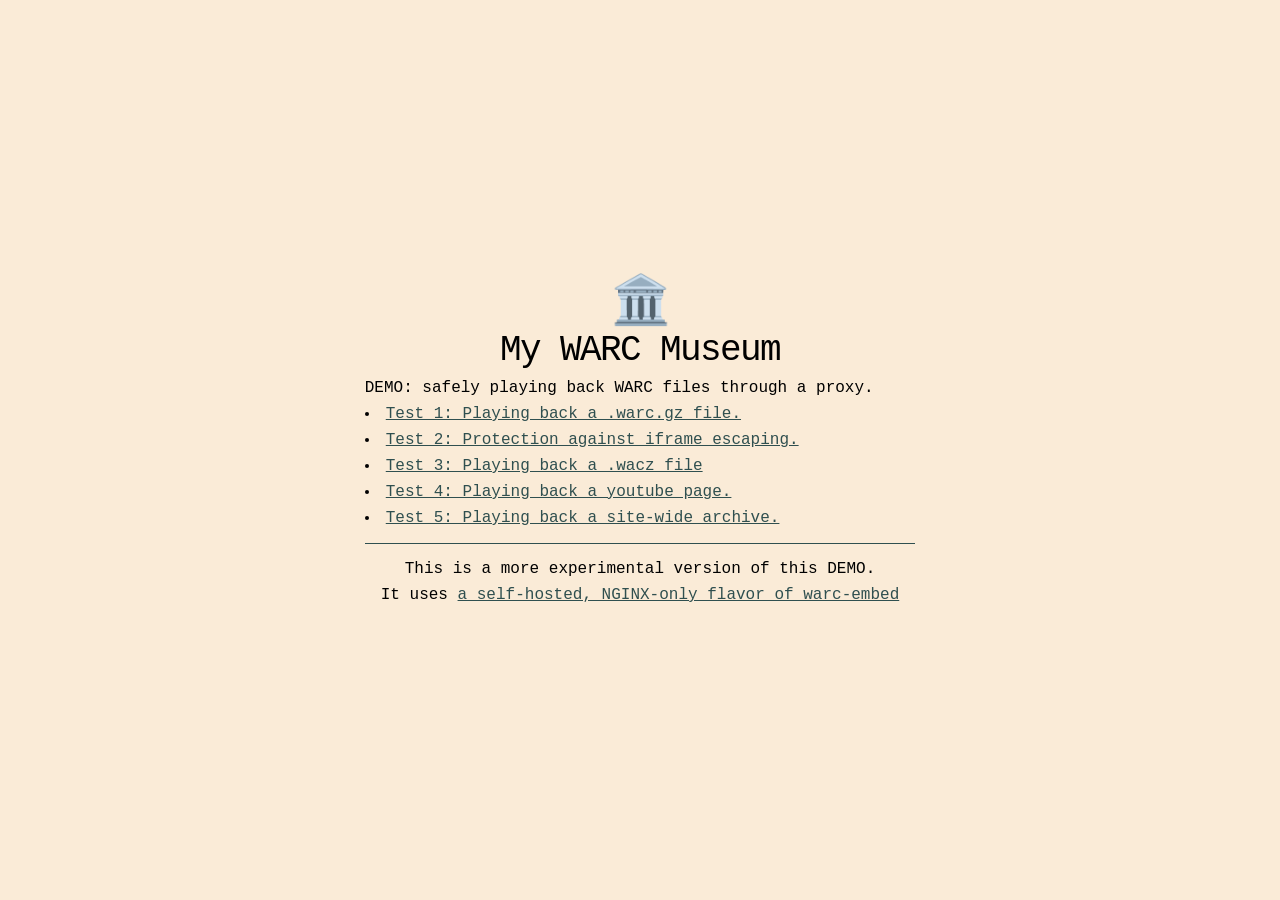
==== public/index.html @ 61e73a8a "Demo: NGINX version of warc-embed" ====
<!doctype html>
<html lang="en">
  <head>
    <title>My WARC Museum 🏛️ | WARC EMBED Demo</title>
    <meta charset="UTF-8" />
    <meta name="viewport" content="width=device-width, initial-scale=1.0" />
    <meta name="robots" content="noindex, nofollow"/>

    <link rel="stylesheet" href="styles.css">
  </head>

  <body id="index">

    <main>
      <h1><span aria-hidden="true">🏛️<br></span>My WARC Museum</h1>

      <p>DEMO: safely playing back WARC files through a proxy.</p>

      <ul>
        <li><a href="/test1">Test 1: Playing back a .warc.gz file.</a></li>
        <li><a href="/test2">Test 2: Protection against iframe escaping.</a></li>
        <li><a href="/test3">Test 3: Playing back a .wacz file</a></li>
        <li><a href="/test4">Test 4: Playing back a youtube page.</a></li>
        <li><a href="/test5">Test 5: Playing back a site-wide archive.</a></li>
      </ul>

      <div class="warning">
        <p>This is a more experimental version of this DEMO.</p>
        <p>It uses <a href="https://github.com/harvard-lil/warc-embed">a self-hosted, NGINX-only flavor of warc-embed</a></p>
      </p>

    <main>

  </body>
</html>
---- public/styles.css ----
* {
  box-sizing: border-box;
  margin: 0px;
  padding: 0px;
}

html {
  font-size: 18px;
}

@media (max-width: 790px) {
  html {
    font-size: 14px;
  }
}

@media (max-width: 1280px) {
  html {
    font-size: 16px;
  }
}

body {
  min-height: 100vh;
  font-family: 'Courier New', Courier, monospace;
  background-color: antiquewhite;
  color: black;
}


a, a:visited, a:hover {
  color:darkslategrey;
}

a:hover {
  text-decoration: none; 
}

ul {
  list-style-position: inside;
}

/* Index page */
body#index {
  display: flex;
  padding: 1rem;
}

body#index main {
  margin: auto;
}

body#index main h1 {
  letter-spacing: -0.1rem;
  text-align: center;
  font-weight: normal;
  font-size: 2.25rem;
  margin-bottom: 0.5rem;
}

body#index main h1 span {
  font-size: 3rem;
}

body#index main p {
  margin-bottom: 0.5rem;
}

body#index main .warning {
  border-top: 1px solid darkslategrey;
  padding: 1rem;
  text-align: center;
  margin-top: 1rem;
}

body#index main > ul > li {
  margin-bottom: 0.5rem;
}


/* Individual item */
body#item {
  max-width: 90%;
  margin: auto;
  padding-bottom: 2rem;
}

body#item header {
  display: flex;
  padding: 1rem;
  padding-top: 1.5rem;
  max-width: 90ch;
  margin: auto;
}


body#item header div {
  margin: auto;
}

body#item header div p {
  line-height: 1.35rem;
  letter-spacing: -0.5px;
  margin-bottom: 0.45rem;
}

body#item header div p a {
  padding: 0.25rem;
  padding-left: 0.5rem;
  padding-right: 0.5rem;
  border-radius: 0.25rem;
}

body#item header div p span {
  display: inline-block;
  background-color: navajowhite;
  padding: 0.15rem;
  padding-left: 0.25rem;
  padding-right: 0.25rem;
  border-radius: 0.25rem;
  line-height: 1rem;
}

body#item header div h1 {
  font-weight: normal;
  letter-spacing: -0.1rem;
  margin-bottom: 0.5rem;
}

@media (max-width: 790px) {
  body#item header div h1 {
    font-size: 1.85rem;
  }
}

body#item iframe {
  display: block;
  width: 100%;
  height: 90vh;
  margin: auto;
  border: 2px solid darkslategrey;
  border-radius: 0.5rem;
  /*
  box-shadow: rgba(240, 46, 170, 0.4) 5px 5px,
   rgba(240, 46, 170, 0.3) 10px 10px, 
   rgba(240, 46, 170, 0.2) 15px 15px, 
   rgba(240, 46, 170, 0.1) 20px 20px, 
   rgba(240, 46, 170, 0.05) 25px 25px;
  */
}
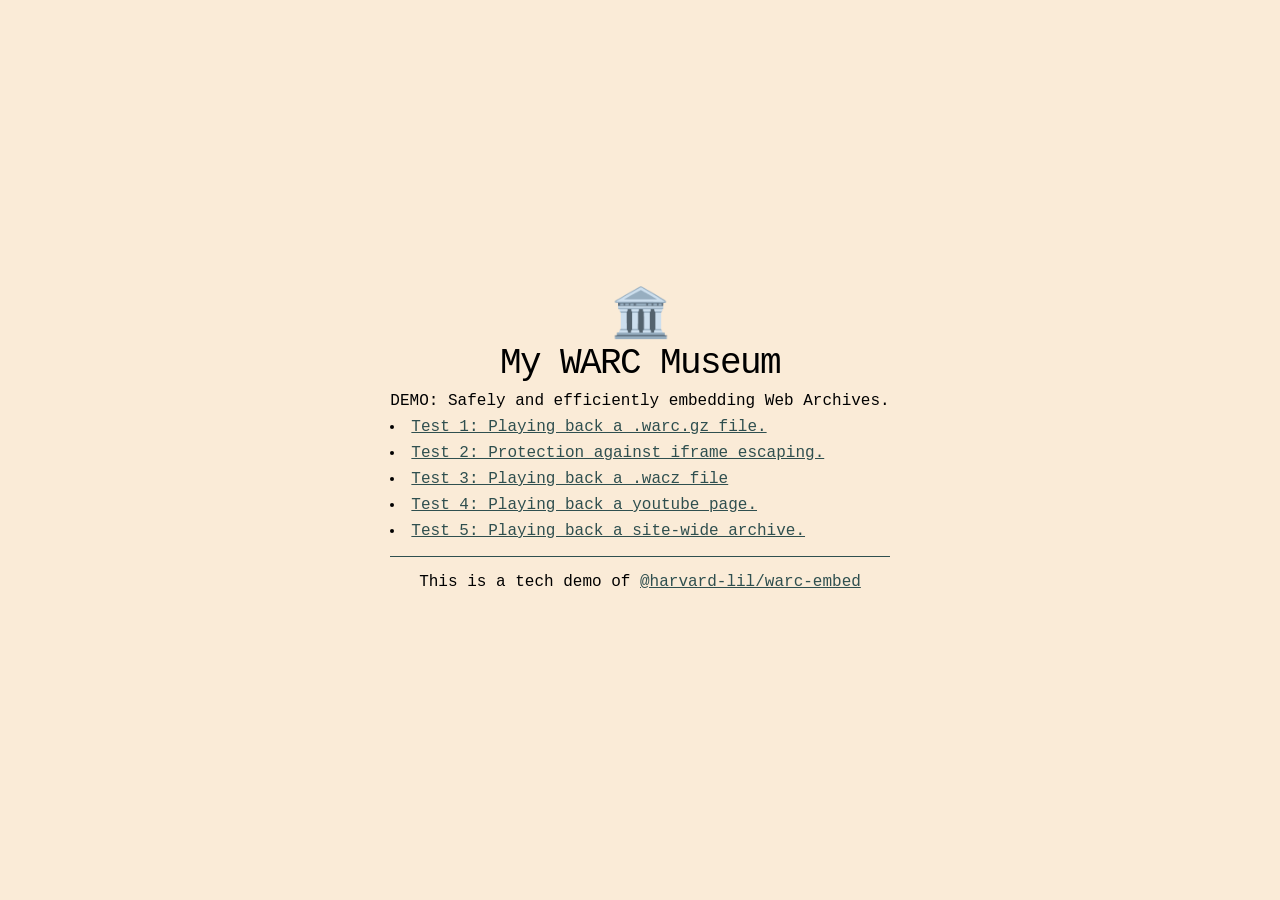
==== commit e32dbb2f: "Copy edits" ====
--- a/public/index.html
+++ b/public/index.html
@@ -14,7 +14,7 @@
     <main>
       <h1><span aria-hidden="true">🏛️<br></span>My WARC Museum</h1>
 
-      <p>DEMO: safely playing back WARC files through a proxy.</p>
+      <p>DEMO: Safely and efficiently embedding Web Archives.</p>
 
       <ul>
         <li><a href="/test1">Test 1: Playing back a .warc.gz file.</a></li>
@@ -24,9 +24,8 @@
         <li><a href="/test5">Test 5: Playing back a site-wide archive.</a></li>
       </ul>
 
-      <div class="warning">
-        <p>This is a more experimental version of this DEMO.</p>
-        <p>It uses <a href="https://github.com/harvard-lil/warc-embed">a self-hosted, NGINX-only flavor of warc-embed</a></p>
+      <div class="notice">
+        <p>This is a tech demo of <a href="https://github.com/harvard-lil/warc-embed">@harvard-lil/warc-embed</a></p>
       </p>
 
     <main>
--- a/public/styles.css
+++ b/public/styles.css
@@ -66,7 +66,7 @@
   margin-bottom: 0.5rem;
 }
 
-body#index main .warning {
+body#index main .notice {
   border-top: 1px solid darkslategrey;
   padding: 1rem;
   text-align: center;
@@ -93,7 +93,6 @@
   margin: auto;
 }
 
-
 body#item header div {
   margin: auto;
 }
@@ -102,13 +101,6 @@
   line-height: 1.35rem;
   letter-spacing: -0.5px;
   margin-bottom: 0.45rem;
-}
-
-body#item header div p a {
-  padding: 0.25rem;
-  padding-left: 0.5rem;
-  padding-right: 0.5rem;
-  border-radius: 0.25rem;
 }
 
 body#item header div p span {
@@ -140,11 +132,4 @@
   margin: auto;
   border: 2px solid darkslategrey;
   border-radius: 0.5rem;
-  /*
-  box-shadow: rgba(240, 46, 170, 0.4) 5px 5px,
-   rgba(240, 46, 170, 0.3) 10px 10px, 
-   rgba(240, 46, 170, 0.2) 15px 15px, 
-   rgba(240, 46, 170, 0.1) 20px 20px, 
-   rgba(240, 46, 170, 0.05) 25px 25px;
-  */
 }
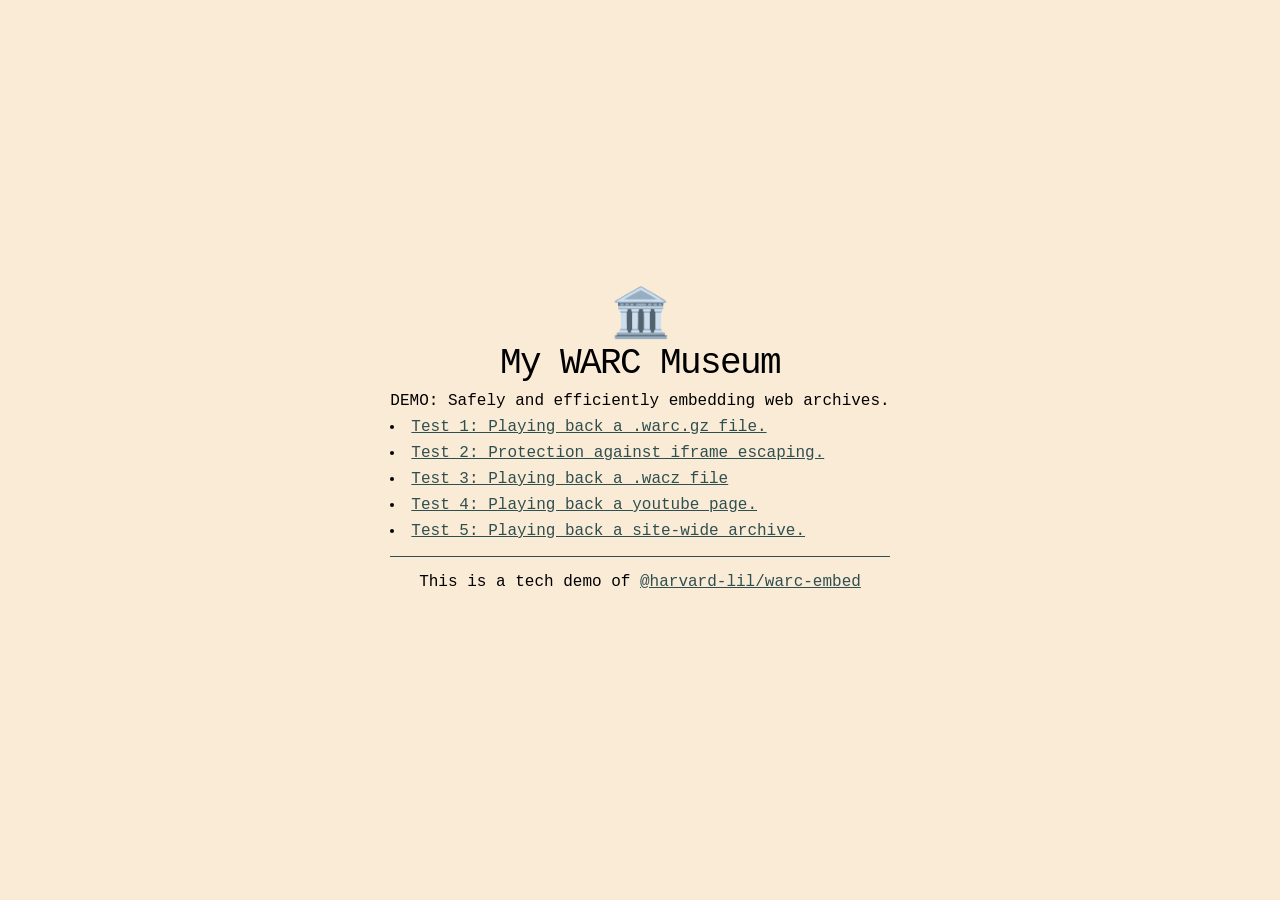
==== commit 74affbfb: "Copy edits" ====
--- a/public/index.html
+++ b/public/index.html
@@ -14,7 +14,7 @@
     <main>
       <h1><span aria-hidden="true">🏛️<br></span>My WARC Museum</h1>
 
-      <p>DEMO: Safely and efficiently embedding Web Archives.</p>
+      <p>DEMO: Safely and efficiently embedding web archives.</p>
 
       <ul>
         <li><a href="/test1">Test 1: Playing back a .warc.gz file.</a></li>
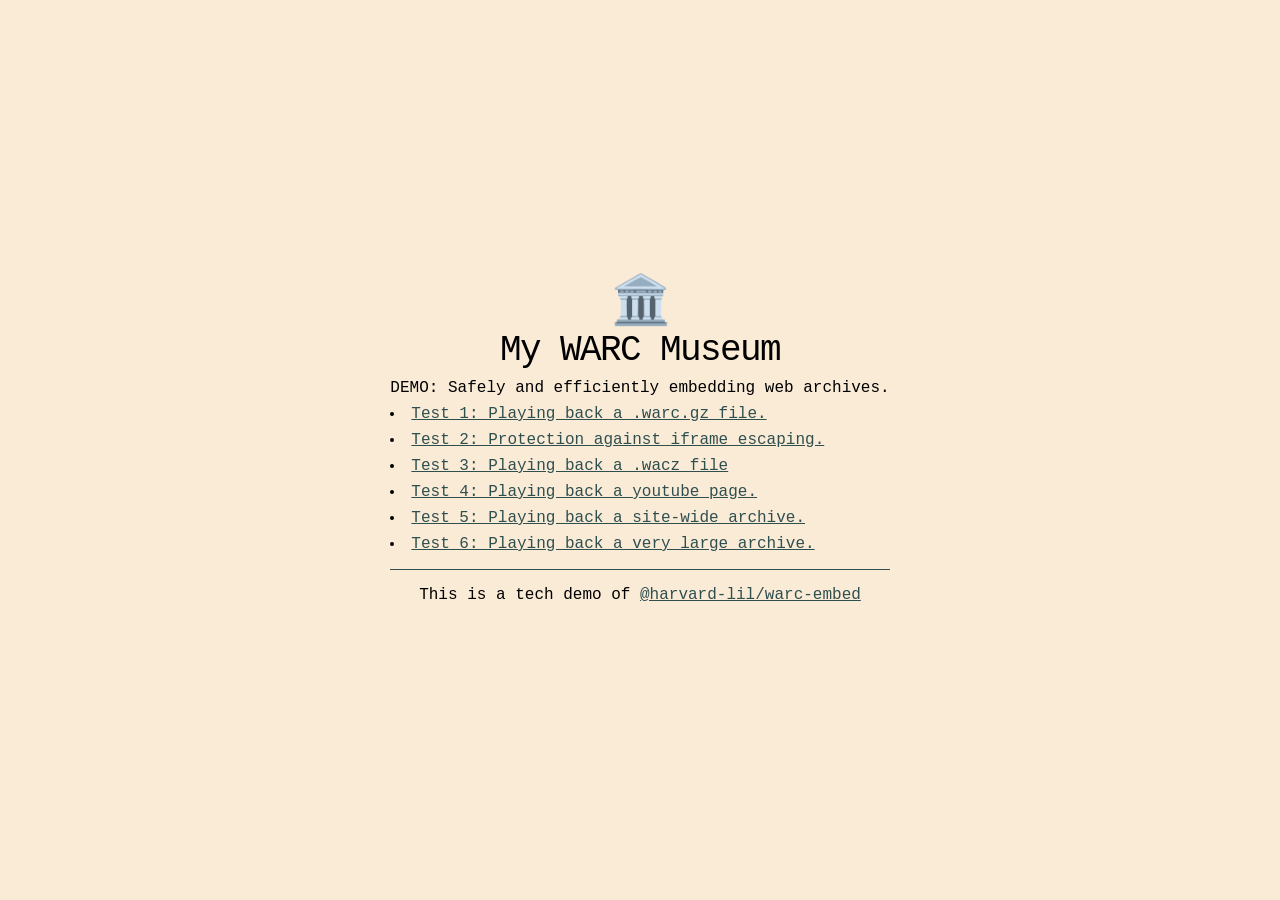
==== commit 7946694a: "Adding demo for h2o-v1.wacz" ====
--- a/public/index.html
+++ b/public/index.html
@@ -22,6 +22,7 @@
         <li><a href="/test3">Test 3: Playing back a .wacz file</a></li>
         <li><a href="/test4">Test 4: Playing back a youtube page.</a></li>
         <li><a href="/test5">Test 5: Playing back a site-wide archive.</a></li>
+        <li><a href="/test6">Test 6: Playing back a very large archive.</a></li>
       </ul>
 
       <div class="notice">
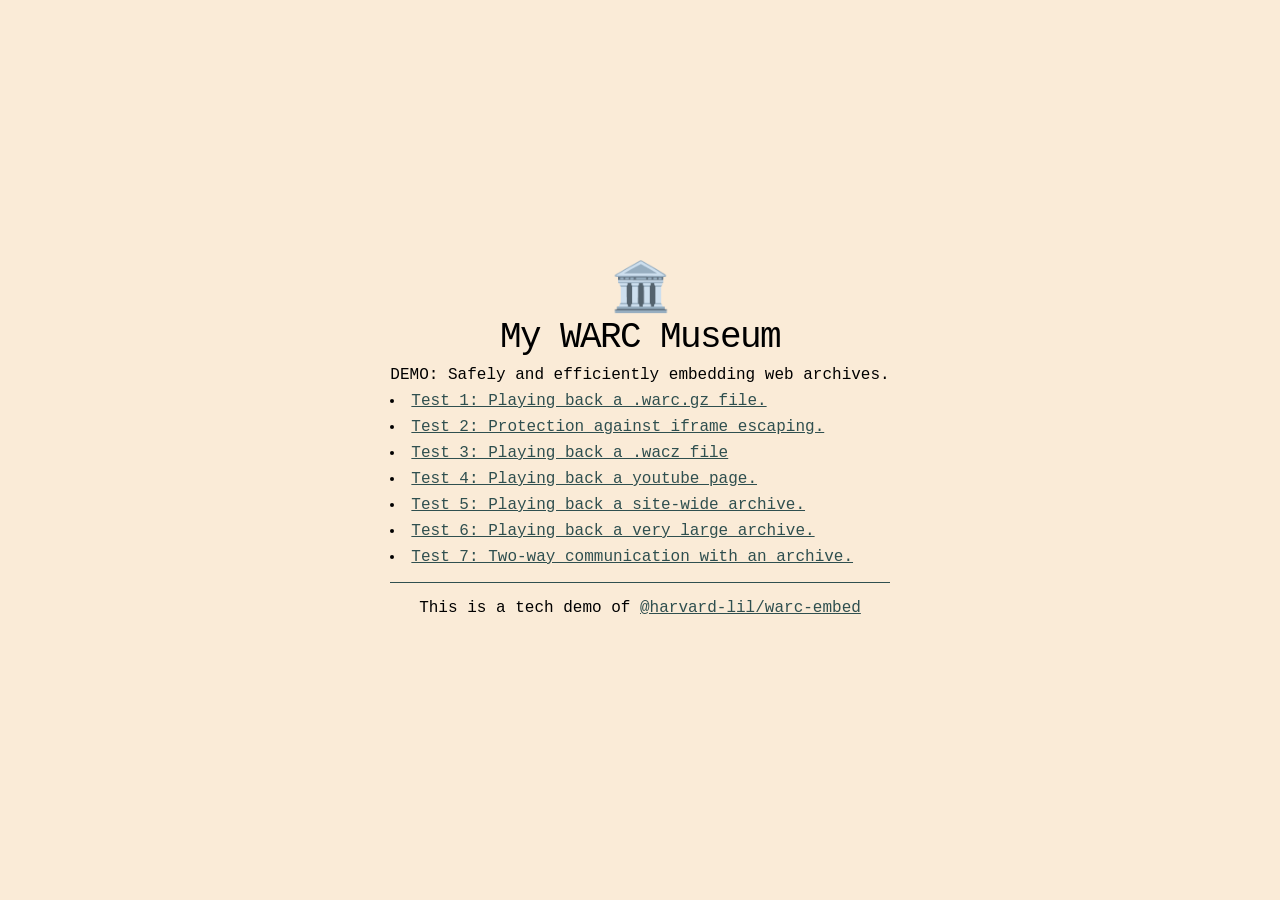
==== commit 749dca3c: "Updated demo for warc-embed 0.0.1" ====
--- a/public/index.html
+++ b/public/index.html
@@ -23,6 +23,7 @@
         <li><a href="/test4">Test 4: Playing back a youtube page.</a></li>
         <li><a href="/test5">Test 5: Playing back a site-wide archive.</a></li>
         <li><a href="/test6">Test 6: Playing back a very large archive.</a></li>
+        <li><a href="/test7">Test 7: Two-way communication with an archive.</a></li>
       </ul>
 
       <div class="notice">
--- a/public/styles.css
+++ b/public/styles.css
@@ -97,6 +97,18 @@
   margin: auto;
 }
 
+body#item header div h1 {
+  font-weight: normal;
+  letter-spacing: -0.1rem;
+  margin-bottom: 0.5rem;
+}
+
+@media (max-width: 790px) {
+  body#item header div h1 {
+    font-size: 1.85rem;
+  }
+}
+
 body#item header div p {
   line-height: 1.35rem;
   letter-spacing: -0.5px;
@@ -113,16 +125,30 @@
   line-height: 1rem;
 }
 
-body#item header div h1 {
-  font-weight: normal;
-  letter-spacing: -0.1rem;
-  margin-bottom: 0.5rem;
+body#item header div fieldset {
+  border: 0px;
+  margin-bottom: 1rem;
 }
 
-@media (max-width: 790px) {
-  body#item header div h1 {
-    font-size: 1.85rem;
-  }
+body#item header div fieldset legend {
+  padding-bottom: 0.25rem;
+}
+
+body#item header div fieldset textarea {
+  width: 100%;
+  height: 8rem;
+  padding: 0.5rem;
+  font-size: 0.75rem;
+}
+
+body#item header div fieldset button {
+  border: 0px;
+  background-color: darkslategray;
+  color: white;
+  padding: 0.25rem;
+  padding-left: 0.5rem;
+  padding-right: 0.5rem;
+  cursor: pointer;
 }
 
 body#item iframe {
@@ -132,4 +158,5 @@
   margin: auto;
   border: 2px solid darkslategrey;
   border-radius: 0.5rem;
-}+  background-color: white;
+}
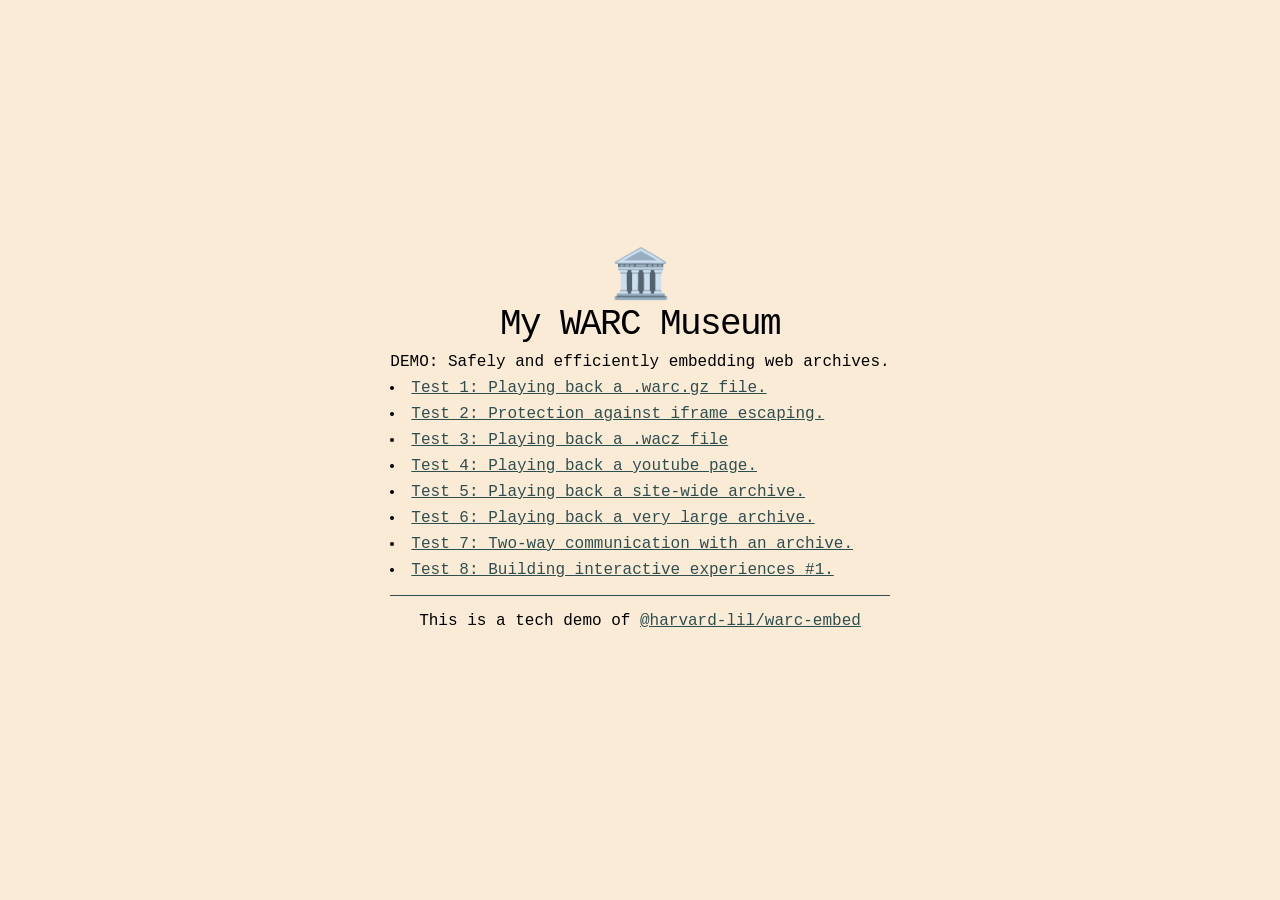
==== commit acf98d34: "Test 8: Interactive timeline" ====
--- a/public/index.html
+++ b/public/index.html
@@ -24,11 +24,12 @@
         <li><a href="/test5">Test 5: Playing back a site-wide archive.</a></li>
         <li><a href="/test6">Test 6: Playing back a very large archive.</a></li>
         <li><a href="/test7">Test 7: Two-way communication with an archive.</a></li>
+        <li><a href="/test8">Test 8: Building interactive experiences #1.</a></li>
       </ul>
 
       <div class="notice">
         <p>This is a tech demo of <a href="https://github.com/harvard-lil/warc-embed">@harvard-lil/warc-embed</a></p>
-      </p>
+      </div>
 
     <main>
 
--- a/public/styles.css
+++ b/public/styles.css
@@ -141,6 +141,13 @@
   font-size: 0.75rem;
 }
 
+body#item header div fieldset select {
+  padding: 0.25rem;
+  font-size: 0.75rem;
+  display: inline-block;
+  margin-bottom: 0.5rem;
+}
+
 body#item header div fieldset button {
   border: 0px;
   background-color: darkslategray;
@@ -154,7 +161,7 @@
 body#item iframe {
   display: block;
   width: 100%;
-  height: 90vh;
+  height: calc(100vh - 8rem);
   margin: auto;
   border: 2px solid darkslategrey;
   border-radius: 0.5rem;
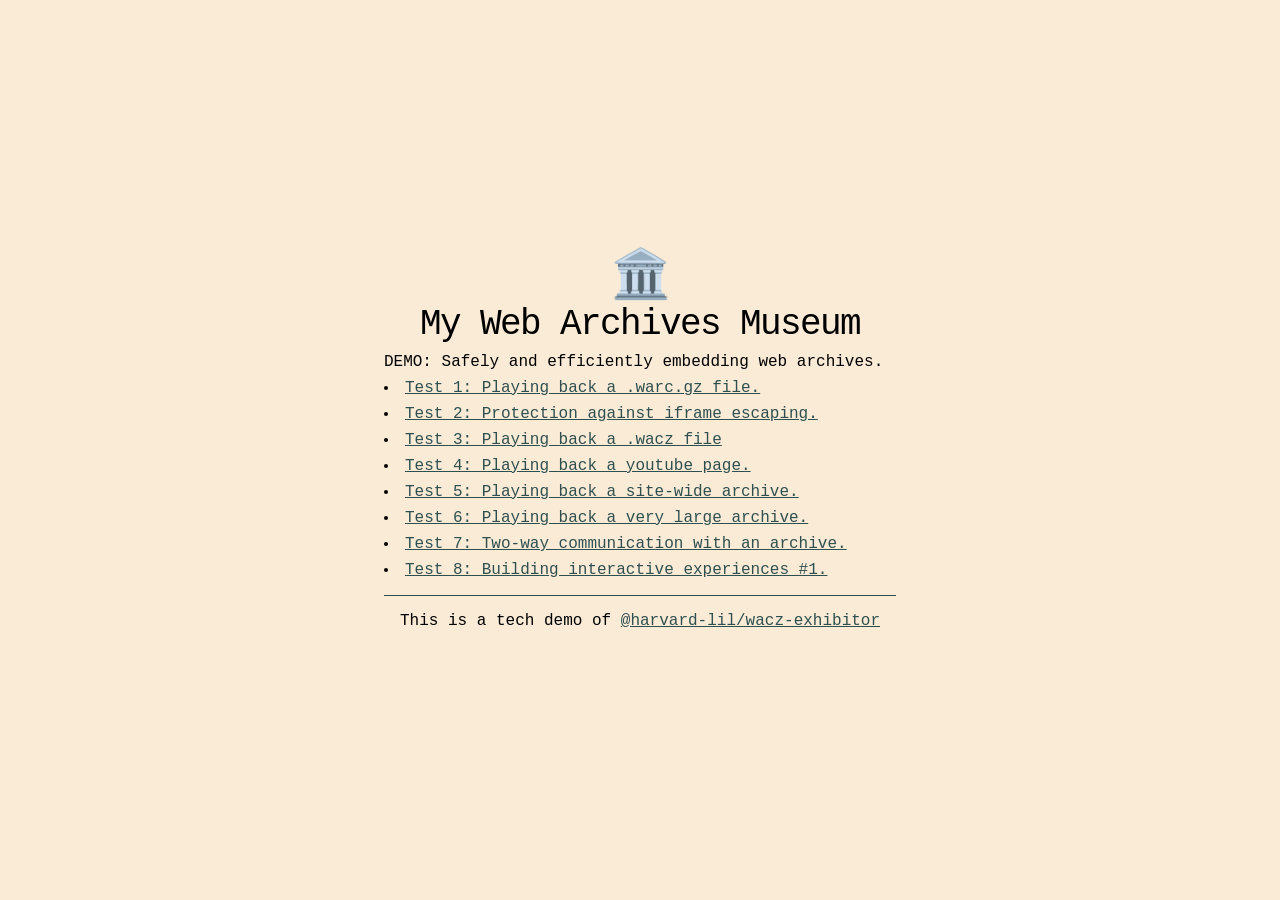
==== commit de1c7ec3: "warc-embed > wacz-exhibitor" ====
--- a/public/index.html
+++ b/public/index.html
@@ -1,7 +1,7 @@
 <!doctype html>
 <html lang="en">
   <head>
-    <title>My WARC Museum 🏛️ | WARC EMBED Demo</title>
+    <title>My Web Archives Museum 🏛️ | Demo</title>
     <meta charset="UTF-8" />
     <meta name="viewport" content="width=device-width, initial-scale=1.0" />
     <meta name="robots" content="noindex, nofollow"/>
@@ -12,7 +12,7 @@
   <body id="index">
 
     <main>
-      <h1><span aria-hidden="true">🏛️<br></span>My WARC Museum</h1>
+      <h1><span aria-hidden="true">🏛️<br></span>My Web Archives Museum</h1>
 
       <p>DEMO: Safely and efficiently embedding web archives.</p>
 
@@ -28,7 +28,7 @@
       </ul>
 
       <div class="notice">
-        <p>This is a tech demo of <a href="https://github.com/harvard-lil/warc-embed">@harvard-lil/warc-embed</a></p>
+        <p>This is a tech demo of <a href="https://github.com/harvard-lil/wacz-exhibitor">@harvard-lil/wacz-exhibitor</a></p>
       </div>
 
     <main>
